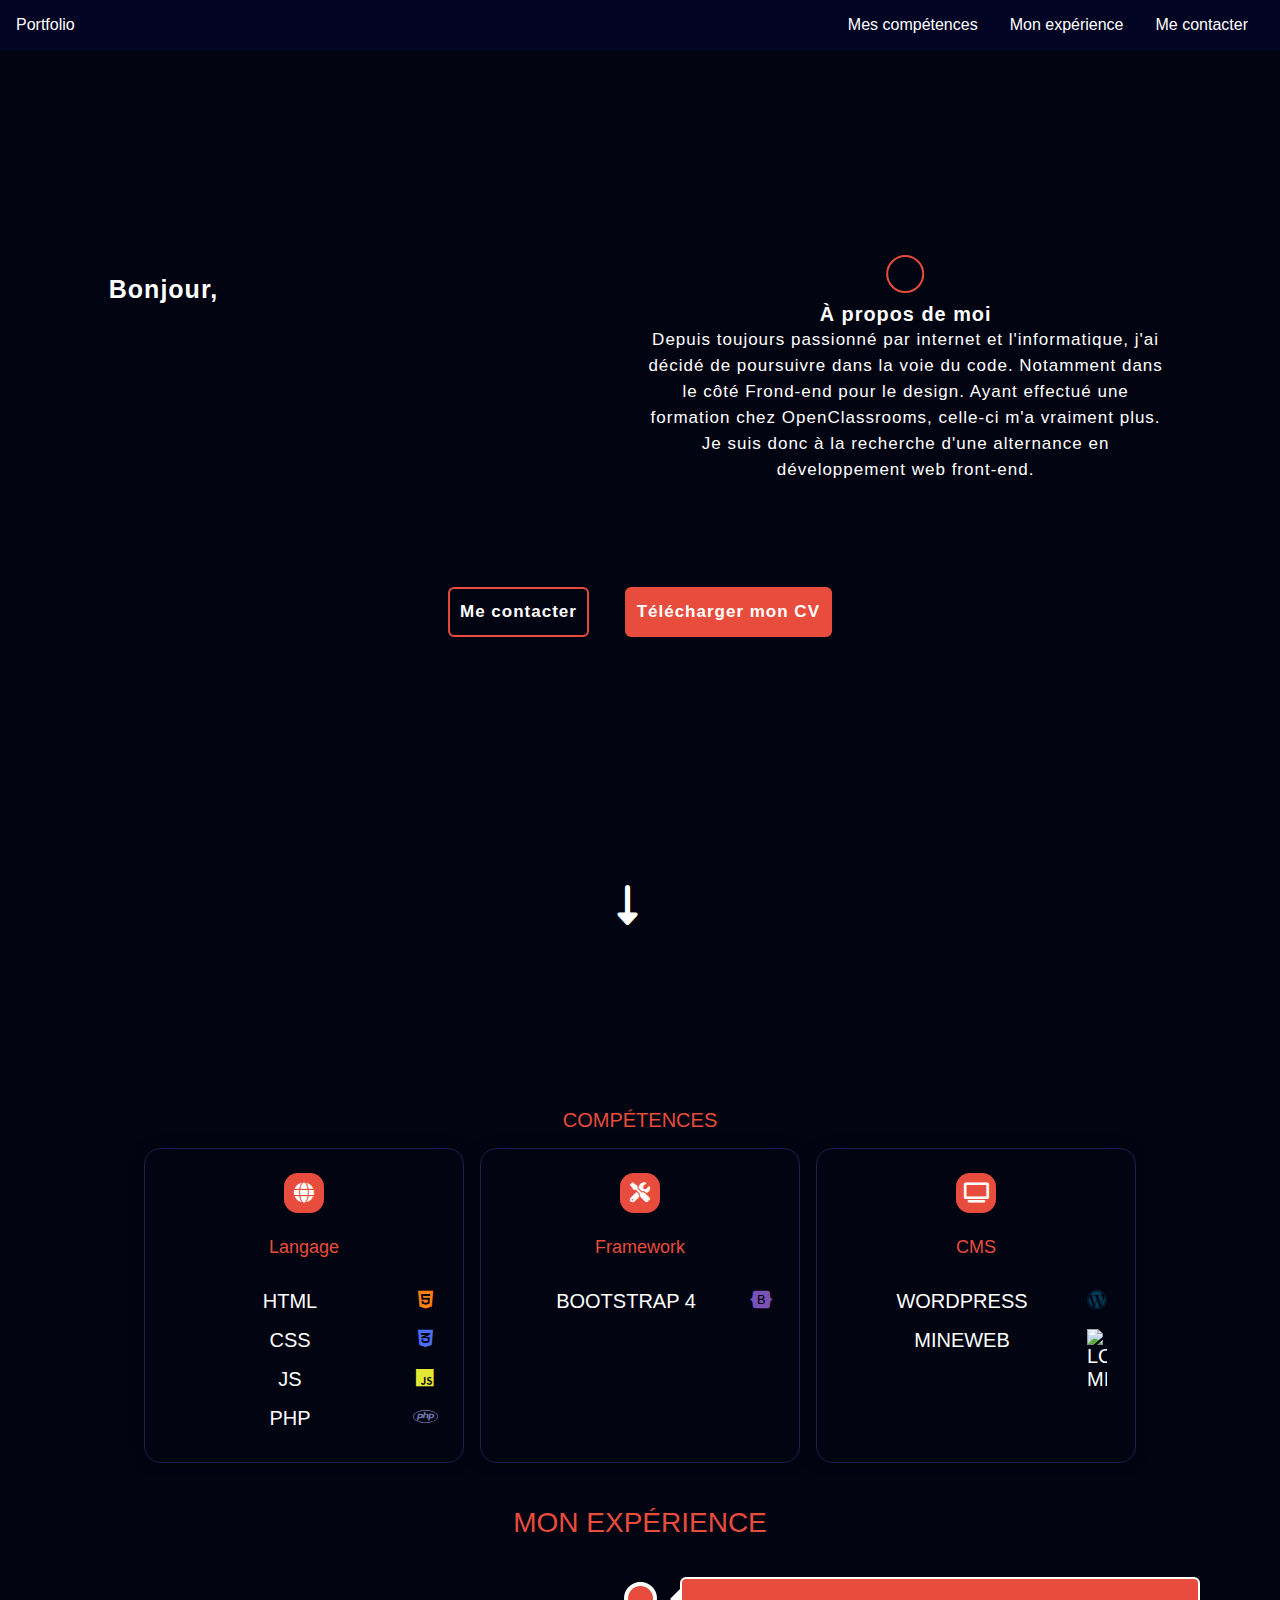
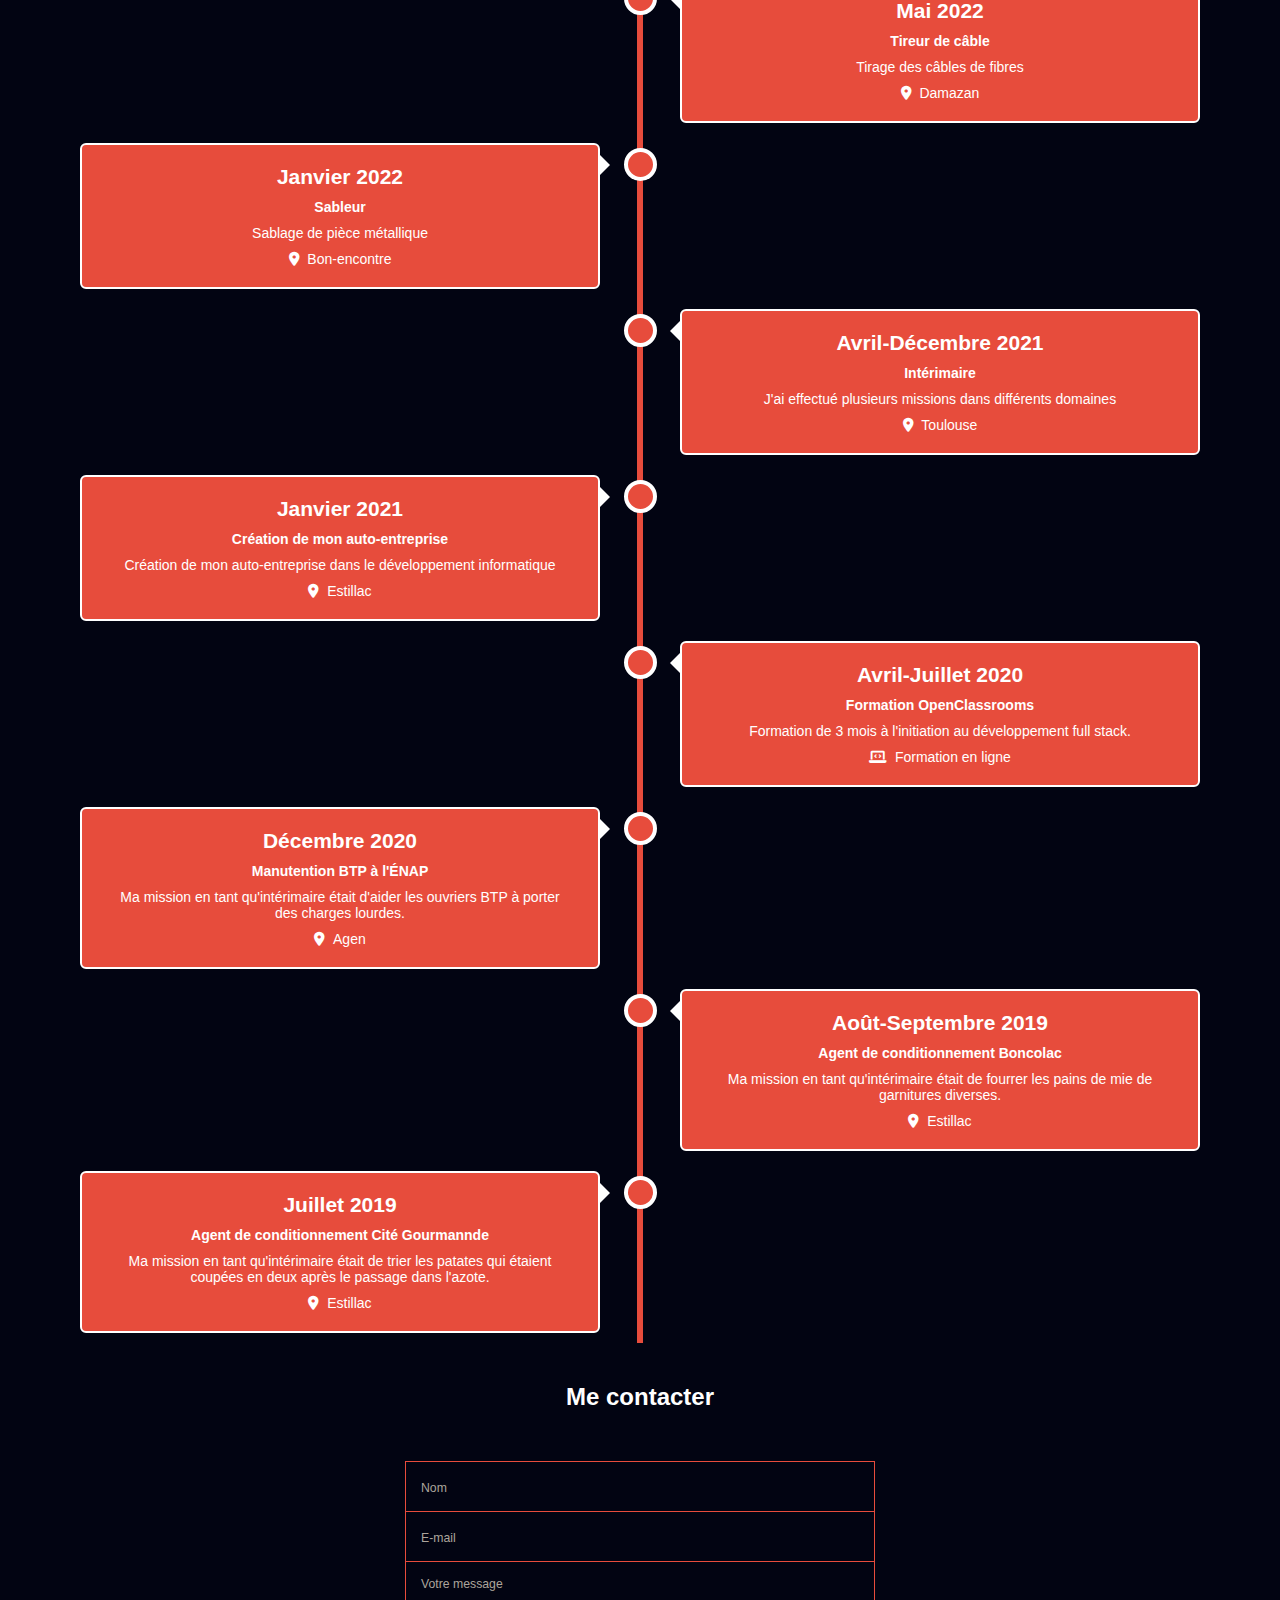
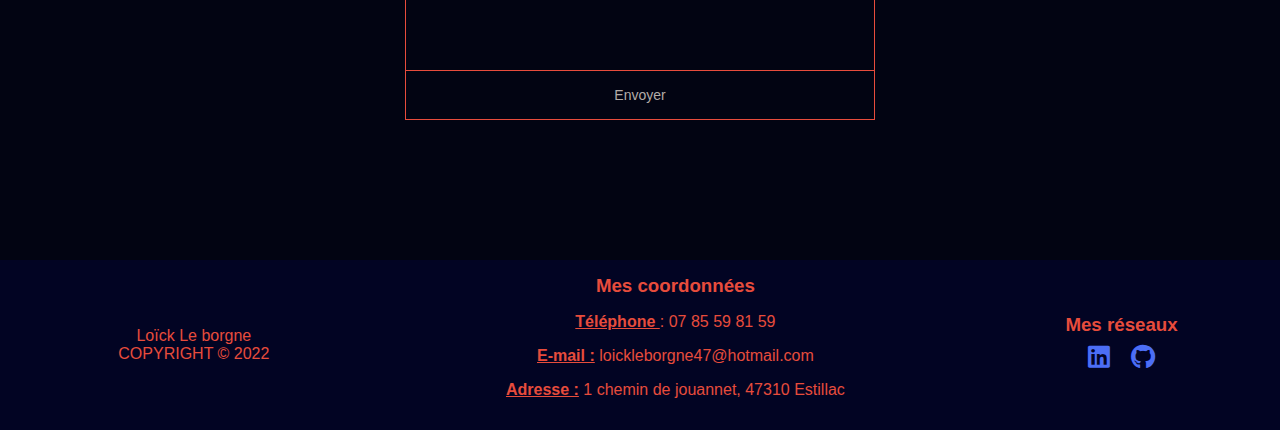
==== index.html @ b881fc99 "main" ====
<!DOCTYPE html>
<html lang="fr">

<head>
  <meta charset="UTF-8">
  <meta http-equiv="X-UA-Compatible" content="IE=edge">
  <meta name="viewport" content="width=device-width, initial-scale=1.0">
  <title>Portfolio Loïck Le Borgne</title>
  <link rel="stylesheet" href="css/style.css">
  <link rel="stylesheet" href="css/media.css">
  <link rel="stylesheet" href="https://cdnjs.cloudflare.com/ajax/libs/font-awesome/6.0.0-beta2/css/all.min.css">
</head>

<body>
  <section id="top-nav">
    <div>
      Portfolio
    </div>
    <input id="menu-toggle" type="checkbox" />
    <label class='menu-button-container' for="menu-toggle">
      <div class='menu-button'></div>
    </label>
    <ul class="menu">
      <li><a href="#skill">Mes compétences</a></li>
      <li><a href="#about-me">Mon expérience</a></li>
      <li><a href="#footer">Me contacter</a></li>
    </ul>
  </section>
  <div class="header">
    <div class="text-box">
      <div class="test">
        <h2>Bonjour,</h2>
        <p><span class="auto-input"></span></p>
      </div>
      <div class="about">
        <img src="img/AvatarMaker2.png" alt="">
        <h3>À propos de moi</h3>
        <p>Depuis toujours passionné par internet et l'informatique, j'ai décidé de poursuivre dans la voie du code.
          Notamment dans le côté Frond-end pour le design.
          Ayant effectué une formation chez OpenClassrooms, celle-ci m'a vraiment plus.
          Je suis donc à la recherche d'une alternance en développement web front-end.</p>
      </div>
      <div class="btn-middle">
        <a href="#footer" class="info">Me contacter</a>
        <a href="download/CVLoïckLeBorgne.pdf" class="btn">Télécharger mon CV</a>
      </div>
    </div>
    <a href="#skill" class="continuer"><i class="fas fa-long-arrow-alt-down"></i></a>
  </div>

  <section class="container-skill" id="skill">
    <p>Compétences</p>
    <div class="skill">
      <div class="set">
        <span class="fas fa-globe"></span>
        <p>Langage</p>
        <div class="list">
          <label>Html</label>
          <i class="fab fa-html5"></i>
        </div>
        <div class="list">
          <label>CSS</label>
          <i class="fab fa-css3-alt"></i>
        </div>
        <div class="list">
          <label>JS</label>
          <i class="fab fa-js"></i>
        </div>
        <div class="list">
          <label>Php</label>
          <i class="fab fa-php"></i>
        </div>
      </div>
      <div class="set">
        <span class="fas fa-tools"></span>
        <p>Framework</p>
        <div class="list">
          <label>Bootstrap 4</label>
          <i class="fab fa-bootstrap"></i>
        </div>
      </div>
      <div class="set">
        <span class="fas fa-tv"></span>
        <p>CMS</p>
        <div class="list">
          <label>Wordpress</label>
          <i class="fab fa-wordpress"></i>
        </div>
        <div class="list">
          <label>MineWeb</label>
          <img class="mineweb" src="img/logocms.png" alt="Logo MineWeb">
        </div>
      </div>
    </div>
  </section>

  <section id="about-me">
    <p>Mon expérience</p>
    <div class="timeline">
      <div class="container right">
        <div class="content">
          <h2>Mai 2022</h2>
          <p class="content-title">Tireur de câble</p>
          <p class="text-content">Tirage des câbles de fibres</p>
          <div class="icon">
            <i class="fas fa-map-marker-alt"></i>
            <p>&nbsp;&nbsp;Damazan</p>
          </div>
        </div>
      </div>
      <div class="container left">
        <div class="content">
          <h2>Janvier 2022</h2>
          <p class="content-title">Sableur</p>
          <p class="text-content">Sablage de pièce métallique</p>
          <div class="icon">
            <i class="fas fa-map-marker-alt"></i>
            <p>&nbsp;&nbsp;Bon-encontre</p>
          </div>
        </div>
      </div>
      <div class="timeline">
        <div class="container right">
          <div class="content">
            <h2>Avril-Décembre 2021</h2>
            <p class="content-title">Intérimaire</p>
            <p class="text-content">J'ai effectué plusieurs missions dans différents domaines</p>
            <div class="icon">
              <i class="fas fa-map-marker-alt"></i>
              <p>&nbsp;&nbsp;Toulouse</p>
            </div>
          </div>
        </div>
        <div class="container left">
          <div class="content">
            <h2>Janvier 2021</h2>
            <p class="content-title">Création de mon auto-entreprise</p>
            <p class="text-content">Création de mon auto-entreprise dans le développement informatique</p>
            <div class="icon">
              <i class="fas fa-map-marker-alt"></i>
              <p>&nbsp;&nbsp;Estillac</p>
            </div>
          </div>
        </div>
        <div class="container right">
          <div class="content">
            <h2>Avril-Juillet 2020</h2>
            <p class="content-title">Formation OpenClassrooms</p>
            <p class="text-content">Formation de 3 mois à l'initiation au développement full stack.</p>
            <div class="icon">
              <i class="fas fa-laptop-code"></i>
              <p>&nbsp;&nbsp;Formation en ligne</p>
            </div>
          </div>
        </div>
      </div>
      <div class="timeline">
        <div class="container left">
          <div class="content">
            <h2>Décembre 2020</h2>
            <p class="content-title">Manutention BTP à l'ÉNAP</p>
            <p class="text-content">Ma mission en tant qu'intérimaire était d'aider les ouvriers BTP à porter des
              charges lourdes.</p>
            <div class="icon">
              <i class="fas fa-map-marker-alt"></i>
              <p>&nbsp;&nbsp;Agen</p>
            </div>
          </div>
        </div>
        <div class="container right">
          <div class="content">
            <h2>Août-Septembre 2019</h2>
            <p class="content-title">Agent de conditionnement Boncolac</p>
            <p class="text-content">Ma mission en tant qu'intérimaire était de fourrer les pains de mie de garnitures
              diverses.</p>
            <div class="icon">
              <i class="fas fa-map-marker-alt"></i>
              <p>&nbsp;&nbsp;Estillac</p>
            </div>
          </div>
        </div>
      </div>
      <div class="timeline">
        <div class="container left">
          <div class="content">
            <h2>Juillet 2019</h2>
            <p class="content-title">Agent de conditionnement Cité Gourmannde</p>
            <p class="text-content">Ma mission en tant qu'intérimaire était de trier les patates qui étaient coupées en
              deux après le passage
              dans l'azote.</p>
            <div class="icon">
              <i class="fas fa-map-marker-alt"></i>
              <p>&nbsp;&nbsp;Estillac</p>
            </div>
          </div>
        </div>
      </div>
  </section>

  <section class="form-contact">
    <h2>Me contacter</h2>
    <form id="form" class="topBefore">
      <input id="name" type="text" placeholder="Nom">
      <input id="email" type="text" placeholder="E-mail">
      <textarea id="message" type="text" placeholder="Votre message"></textarea>
      <input id="submit" type="submit" value="Envoyer">
    </form>


  </section>
  <footer id="footer">
    <div class="container-footer">
      <p>Loïck Le borgne <br>
        COPYRIGHT © 2022</p>
    </div>
    <div class="container-footer">
      <h3>Mes coordonnées</h3>
      <p><span class="add-info">Téléphone </span> : 07 85 59 81 59</p>
      <p><span class="add-info"> E-mail :</span> loickleborgne47@hotmail.com</p>
      <p><span class="add-info">Adresse :</span> 1 chemin de jouannet, 47310 Estillac</p>
    </div>
    <div class="container-footer">
      <h3>Mes réseaux</h3>
      <a href="https://www.linkedin.com/in/loickleborgne/" target="_blank"><i class="fab fa-linkedin"></i></a>
      <a href="https://github.com/LoickLeBorgne" target="_blank"><i class="fab fa-github"></i></a>
    </div>
  </footer>

  <script src="https://cdn.jsdelivr.net/npm/typed.js@2.0.12"></script>
  <script src="js/script.js"></script>
  <script>
    var typed = new Typed(".auto-input", {
      strings: ["Je m'appelle Loïck Le Borgne.", "je suis en recherche d'une alternance !", "dans le développement web :)"],
      typeSpeed: 20,
      loop: true,
      startDelay: 500,
      backDelay: 800,
      backSpeed: 20

    })
  </script>
</body>

</html>
---- css/style.css ----
*{
    margin: 0;
    padding: 0;
    box-sizing: border-box;
    font-family: 'poppins', sans-serif;
}

html{
    scroll-behavior: smooth;
    background: #020412;
}

.header{
    width: 100%;
    height: 80vh;
    background: #020412;
    color: #fff;
    padding: 0 8.5%;
    position: relative;
}



.sticky {
    position: fixed;
    top: 0;
    left: 0;
    width: 100%;;
    background-color: #050929;
}

.sticky + .content {
    padding-top: 60px;
}

.logo{
    width: 120px;
    cursor: pointer;
}

.menu-icon{
    width: 35px;
    cursor: pointer;
}

nav ul{
    flex: 1;
    text-align: right;
    padding-right: 40px;
    
}

nav ul li{
    display: inline-block;
    list-style: none;
    margin: 10px 30px;
}

nav ul li a{
    color: #fff;
    text-decoration: none;
    letter-spacing: 1px;
    font-size: 17px;
}

nav ul li a:hover{
    color: #e74c3c;
}

.text-box{
    margin-top: 15%;
    font-size: 17px;
    letter-spacing: 1px;
    line-height: 26px;
}

.text-box h2{
    font-size: 40px;
    line-height: 160px;
}

.text-box a{
    margin-top: 30px;
    display: inline-block;
    border-radius: 6px;
    border: 2px solid #e74c3c;
    color: #fff;
    padding: 10px;
    text-decoration: none;
}
.text-box .btn{
    background: #e74c3c;
    color: #fff;
    margin-left: 30px;
    font-weight: 600;
    transition: .45s;
}

.info{
    font-weight: 600;
}

.text-box .btn:hover{
    color: #000;
}

.about{
    justify-content: center;
    text-align: center;
    width: 50%;
    transform: translate(100%, -50%);
}

#about-me > p{
    text-align: center;
    color: #e74c3c;
    padding: 1em;
    font-size: 28px;
    text-transform: uppercase;
}

.continuer{
    position: absolute;
    color: white;
    bottom: 0;
    font-size: 40px;
    right: 50%;
    top: 85%;
    transition: .45s;
}
.continuer:hover{
    color: #e74c3c;
}

.auto-input{
    color: #e74c3c;
    font-size: 40px;
}

.container-skill{
    font-size: 28px;
    text-transform: uppercase;
    text-align: center;
    padding: 95px;
    color: #e74c3c;
}

.about img{
    border: 2px solid #e74c3c;
    padding: 1em;
    border-radius: 50%;
}

.container-skill .skill{
    display: grid;
    grid-gap: 16px;
    padding: 16px;
    max-width: 1024px;
    margin-inline: auto;
}

@media screen and (min-width: 600px){
    .skill{
        grid-template-columns: repeat(3, 1fr);
    }
}

@media screen and (max-width: 600px){
    .skill{
        grid-template-columns: 1fr;
    }
}

.skill .set{
    box-shadow:-1px 0px 12px 0px rgb(0 0 0 / 64%);
    border: 1px solid #1b1f4e;
    padding: 24px;
    border-radius: 16px;
    transition: .35s;
}

.skill .set:hover{
    box-shadow: -1px 0px 5px 5px rgba(27,31,78,0.61);
}

.set span{
    display: flex;
    justify-content: center;
    align-items: center;
    width: 80px;
    height: 80px;
    font-size: 48px;
    background-color: #e74c3c;
    color: white;
    border-radius: 35%;
    margin-inline: auto;
}

.set > p{
    padding: 24px;
    font-size: 24px;
    color: #e74c3c;
    text-align: center;
    text-transform: capitalize;
}

.set .list{
    padding-block: 8px;
    display: grid;
    grid-template-columns: 1fr 28px;
    color: #fff;
    text-transform: uppercase;
}

.mineweb{
    width: 38px;
    transform: translate(-11%);
}

.set:hover .list{
    color: #fff;
}

.fa-html5{
    color: #fd7e14;
}

.fa-css3-alt{
    color: #4c6ef5;
}
.fa-js{
    color: #e4e634;
}

.fa-wordpress{
    color: #003c56;
}

.fa-bootstrap{
    color: #7952b3;
}

.fa-php{
    color: #787cb4;
}

footer{
    color: #e74c3c;
    display: flex;
    justify-content: space-around;
    background-color: #020423;
}

.container-footer{
    padding: 15px;
    margin: auto;
    text-align: center;
}

.container-footer p{
    margin: 1em;
}

.container-footer .fab{
    font-size: 25px;
    color: #4c6ef5;
    margin: 8px;
}

.content-title{
    font-weight: bold;
    font-size: 25px;
    padding-top: 10px;
}


  
p.text-content {
    padding-top: 10px;
}

.icon{
    display: flex;
    align-items: center;
    justify-content: center;
    padding-top: 10px;
}
  
.timeline {
    position: relative;
    max-width: 1200px;
    margin: 0 auto;
    text-align: center;
}
  
.timeline::after {
    content: '';
    position: absolute;
    width: 6px;
    background-color:#e74c3c;
    top: 15px;
    bottom: 0;
    left: 50%;
    margin-left: -3px;
}
  
.container {
    padding: 10px 40px;
    position: relative;
    background-color: inherit;
    width: 50%;
}
  
.container::after {
    content: '';
    position: absolute;
    width: 25px;
    height: 25px;
    right: -17px;
    background-color: #e74c3c;
    border: 4px solid white;
    top: 15px;
    border-radius: 50%;
    z-index: 1;
}
  
.left {
    left: 0;
}
  
.right {
    left: 50%;
}
  
.left::before {
    content: " ";
    height: 0;
    position: absolute;
    top: 22px;
    width: 0;
    z-index: 1;
    right: 30px;
    border: medium solid white;
    border-width: 10px 0 10px 10px;
    border-color: transparent transparent transparent white;
}
  
.right::before {
    content: " ";
    height: 0;
    position: absolute;
    top: 22px;
    width: 0;
    z-index: 1;
    left: 30px;
    border: medium solid white;
    border-width: 10px 10px 10px 0;
    border-color: transparent white transparent transparent;
}
  
.right::after {
    left: -16px;
}
  
.content {
    padding: 20px 30px;
    background-color :#e74c3c;
    position: relative;
    border-radius: 6px;
    border: 2px solid white;
    color: white;
}
  
  
.inner{
    padding-top: 20px;
}

#top-nav {
  display: flex;
  flex-direction: row;
  align-items: center;
  justify-content: space-between;
  background-color: #020423;
  color: #FFF;
  height: 50px;
  width: 100%;
  padding: 1em;
  z-index: 999;
}

.menu {
  display: flex;
  flex-direction: row;
  list-style-type: none;
  margin: 0;
  padding: 0;
}

.menu > li {
  margin: 0 1rem;
  overflow: hidden;
  text-decoration: none;
  list-style: none;
}

.menu a{
    list-style: none;
    text-decoration: none;
    color: white;
    transition: all 0.45s ease 0s;
    font-size: 16px;
    font-weight: 500;
}

.menu a:hover{
    color: #e74c3c;
}

.menu-button-container {
  display: none;
  height: 100%;
  width: 30px;
  cursor: pointer;
  flex-direction: column;
  justify-content: center;
  align-items: center;
}

#menu-toggle {
  display: none;
}

.menu-button,
.menu-button::before,
.menu-button::after {
  display: block;
  background-color: #fff;
  position: absolute;
  height: 4px;
  width: 30px;
  transition: transform 400ms cubic-bezier(0.23, 1, 0.32, 1);
  border-radius: 2px;
}

.menu-button::before {
  content: '';
  margin-top: -8px;
}

.menu-button::after {
  content: '';
  margin-top: 8px;
}

#menu-toggle:checked + .menu-button-container .menu-button::before {
  margin-top: 0px;
  transform: rotate(405deg);
}

#menu-toggle:checked + .menu-button-container .menu-button {
  background: rgba(255, 255, 255, 0);
}

#menu-toggle:checked + .menu-button-container .menu-button::after {
  margin-top: 0px;
  transform: rotate(-405deg);
}

@media (max-width: 700px) {
  .menu-button-container {
    display: flex;
  }
  .menu {
    position: absolute;
    top: 0;
    margin-top: 50px;
    left: 0;
    flex-direction: column;
    width: 100%;
    justify-content: center;
    align-items: center;
  }
  #menu-toggle ~ .menu li {
    height: 0;
    margin: 0;
    padding: 0;
    border: 0;
    transition: height 400ms cubic-bezier(0.23, 1, 0.32, 1);
  }
  #menu-toggle:checked ~ .menu li {
    height: 2.5em;
    padding: 0.5em;
    transition: height 400ms cubic-bezier(0.23, 1, 0.32, 1);
  }
  .menu > li {
    display: flex;
    justify-content: center;
    margin: 0;
    padding: 0.5em 0;
    width: 100%;
    color: white;
    background-color: #020423;
  }
  .menu > li:not(:last-child) {
    border-bottom: 1px solid #444;
  }
}


.add-info{
    font-weight: bold;
    text-decoration: underline;
}

input::-webkit-input-placeholder, textarea::-webkit-input-placeholder {
    color: #aca49c;
    font-size: 0.875em;
  }
  
  input:focus::-webkit-input-placeholder, textarea:focus::-webkit-input-placeholder {
    color: #bbb5af;
  }
  
  input::-moz-placeholder, textarea::-moz-placeholder {
    color: #aca49c;
    font-size: 0.875em;
  }
  
  input:focus::-moz-placeholder, textarea:focus::-moz-placeholder {
    color: #bbb5af;
  }
  
  input::placeholder, textarea::placeholder {
    color: #aca49c;
    font-size: 0.875em;
  }
  
  input:focus::placeholder, textarea::focus:placeholder {
    color: #bbb5af;
  }
  
  input::-ms-placeholder, textarea::-ms-placeholder {
    color: #aca49c;
    font-size: 0.875em;
  }
  
  input:focus::-ms-placeholder, textarea:focus::-ms-placeholder {
    color: #bbb5af;
  }
  
  /* on hover placeholder */
  
  input:hover::-webkit-input-placeholder, textarea:hover::-webkit-input-placeholder {
    color: #e2dedb;
    font-size: 0.875em;
  }
  
  input:hover:focus::-webkit-input-placeholder, textarea:hover:focus::-webkit-input-placeholder {
    color: #cbc6c1;
  }
  
  input:hover::-moz-placeholder, textarea:hover::-moz-placeholder {
    color: #e2dedb;
    font-size: 0.875em;
  }
  
  input:hover:focus::-moz-placeholder, textarea:hover:focus::-moz-placeholder {
    color: #cbc6c1;
  }
  
  input:hover::placeholder, textarea:hover::placeholder {
    color: #e2dedb;
    font-size: 0.875em;
  }
  
  input:hover:focus::placeholder, textarea:hover:focus::placeholder {
    color: #cbc6c1;
  }
  
  input:hover::placeholder, textarea:hover::placeholder {
    color: #e2dedb;
    font-size: 0.875em;
  }
  
  input:hover:focus::-ms-placeholder, textarea:hover::focus:-ms-placeholder {
    color: #cbc6c1;
  }
  
  #form {
    position: relative;
    margin: 50px auto 100px auto;
    width: 500px;
  }
  
  input {
    font-family: 'Lato', sans-serif;
    font-size: 0.875em;
    width: 470px;
    height: 50px;
    padding: 0px 15px 0px 15px;
    
    background: transparent;
    outline: none;
    color: #726659;
    
    border: solid 1px #e74c3c;
    border-bottom: none;
    
    transition: all 0.3s ease-in-out;
    -webkit-transition: all 0.3s ease-in-out;
    -moz-transition: all 0.3s ease-in-out;
    -ms-transition: all 0.3s ease-in-out;
  }
  
  input:hover {
    background: #020423;
    color: #e2dedb;
  }
  
  textarea {
    width: 470px;
    max-width: 470px;
    height: 110px;
    max-height: 110px;
    padding: 15px;
    background: transparent;
    outline: none;
    color: #726659;
    font-family: 'Lato', sans-serif;
    font-size: 0.875em;
    border: solid 1px #e74c3c;
    transition: all 0.3s ease-in-out;
    -webkit-transition: all 0.3s ease-in-out;
    -moz-transition: all 0.3s ease-in-out;
    -ms-transition: all 0.3s ease-in-out;
    resize: none;
  }
  
  textarea:hover {
    background: #020423;
    color: #e2dedb;
  }
  
  #submit {  
    padding: 0;
    margin: -5px 0px 0px 0px;
    font-family: 'Lato', sans-serif;
    font-size: 0.875em;
    color: #b3aca7;  
    outline:none;
    cursor: pointer; 
    border: solid 1px #e74c3c;
    border-top: none;
  }
  
  #submit:hover {
    color: #e74c3c;
  }

  .form-contact{
      text-align: center;
      color: white;
      padding: 40px;
  }


  ::-webkit-scrollbar {
    width: 5px;
  }
  
  /* Track */
  ::-webkit-scrollbar-track {
    border-radius: 5px;
  }
   
  /* Handle */
  ::-webkit-scrollbar-thumb {
    background: #e74c3c; 
    border-radius: 10px;
  }
---- css/media.css ----
@media screen and (max-width: 1280px){
      .container-skill{
          font-size: 20px;
          padding: 0px;
      }

      .content{
        font-size: 14px;
      }
      .content-title{
        font-size: 14px;
      }
      .set span{
        width: 40px;
        height: 40px;
        font-size: 20px;
      }
      .mineweb{
        width: 20px;
        transform: translate(20%);
      }
      .set > p{
        font-size: 18px;
      }
      .header{
          height: 100vh;
      }
      .btn-middle{
        position: absolute;
        left: 50%;
        transform: translate(-50%, -50%);
      }
      .continuer{
        top: 75%;
      }
  }


  @media screen and (max-width: 1380px){
    .text-box h2{
        font-size: 25px;
    }
    .auto-input{
        font-size: 25px;
    }
  }

  @media screen and (max-width: 780px){
    footer{
      display: flex;
      flex-wrap: wrap;
    }
    .content{
      padding: 10px 10px;
      font-size: 12px;
    }
  }


  @media screen and (max-width: 900px){
    .about{
      transform: none;
      width: auto;
    }
    .header{
      padding: 10px;
    }
    .continuer{
      transform: translate(50%,-50%);
      top: 95%;
      right: 50%;
    }
    .btn-middle{
      top: 92%;
      display: flex;
      text-align: center;
    }
    .test{
      text-align: center;
      padding: 25px;
    }
    .text-box h2{
      line-height: 50px;
    }

    .test p{
      height: 100px;
    }
    input{
      width: 250px;
    }
    textarea{
      width: 250px;
    }
    .continuer{
      display: none;
    }
    #form{
      width: auto;
    }
    .container-footer{
      font-size: 12px;
    }
  }


  @media screen and (max-width: 400px){
    .about img{
      padding: 0;
    }
    .about{
      font-size: 15px;
      position: absolute;
    }

    .text-box a{
      padding: 5px;
    }
    .test{
      font-size: 15px;
      padding: 0;
    }
    .btn-middle{
      top: 99%;
    }
    .container-skill{
      margin-top: 3em;
    }
    .content h2{
      font-size: 15px;
    }
    .content-title{
      font-size: 10px;
    }
  }
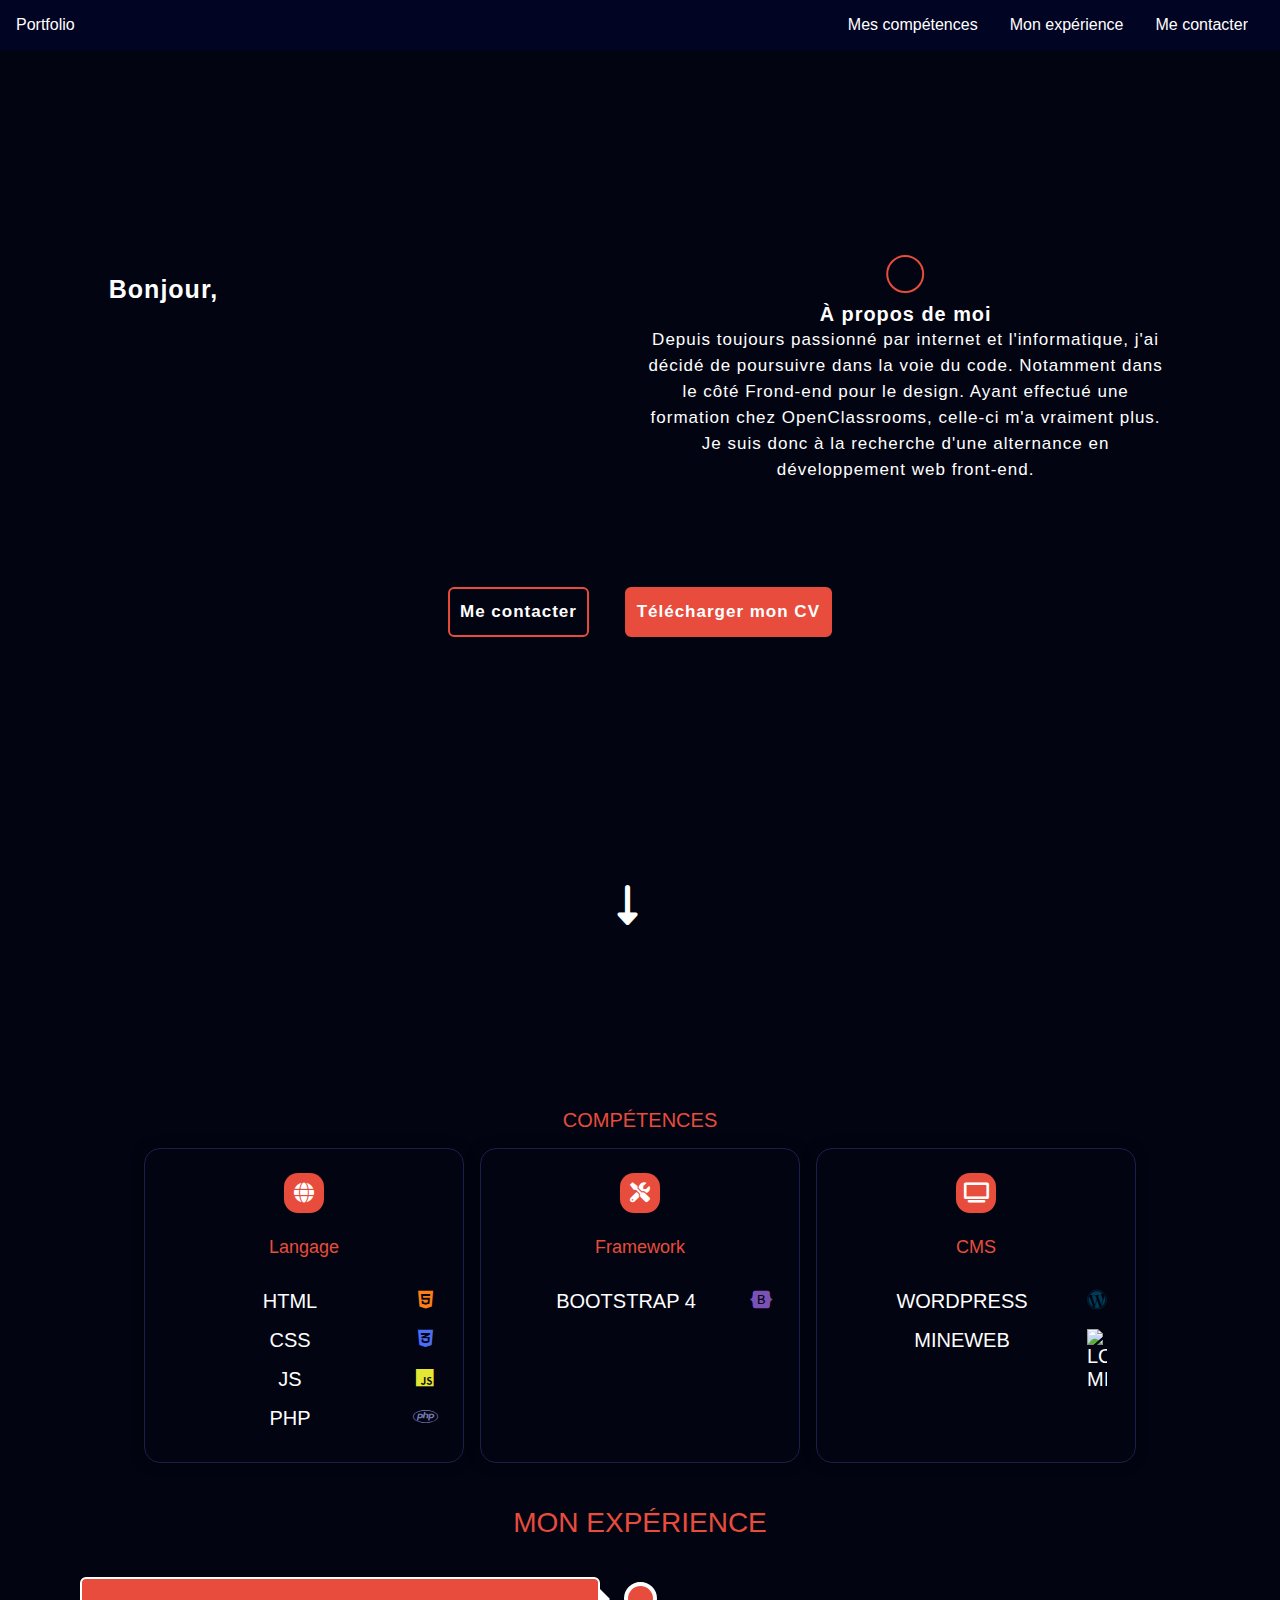
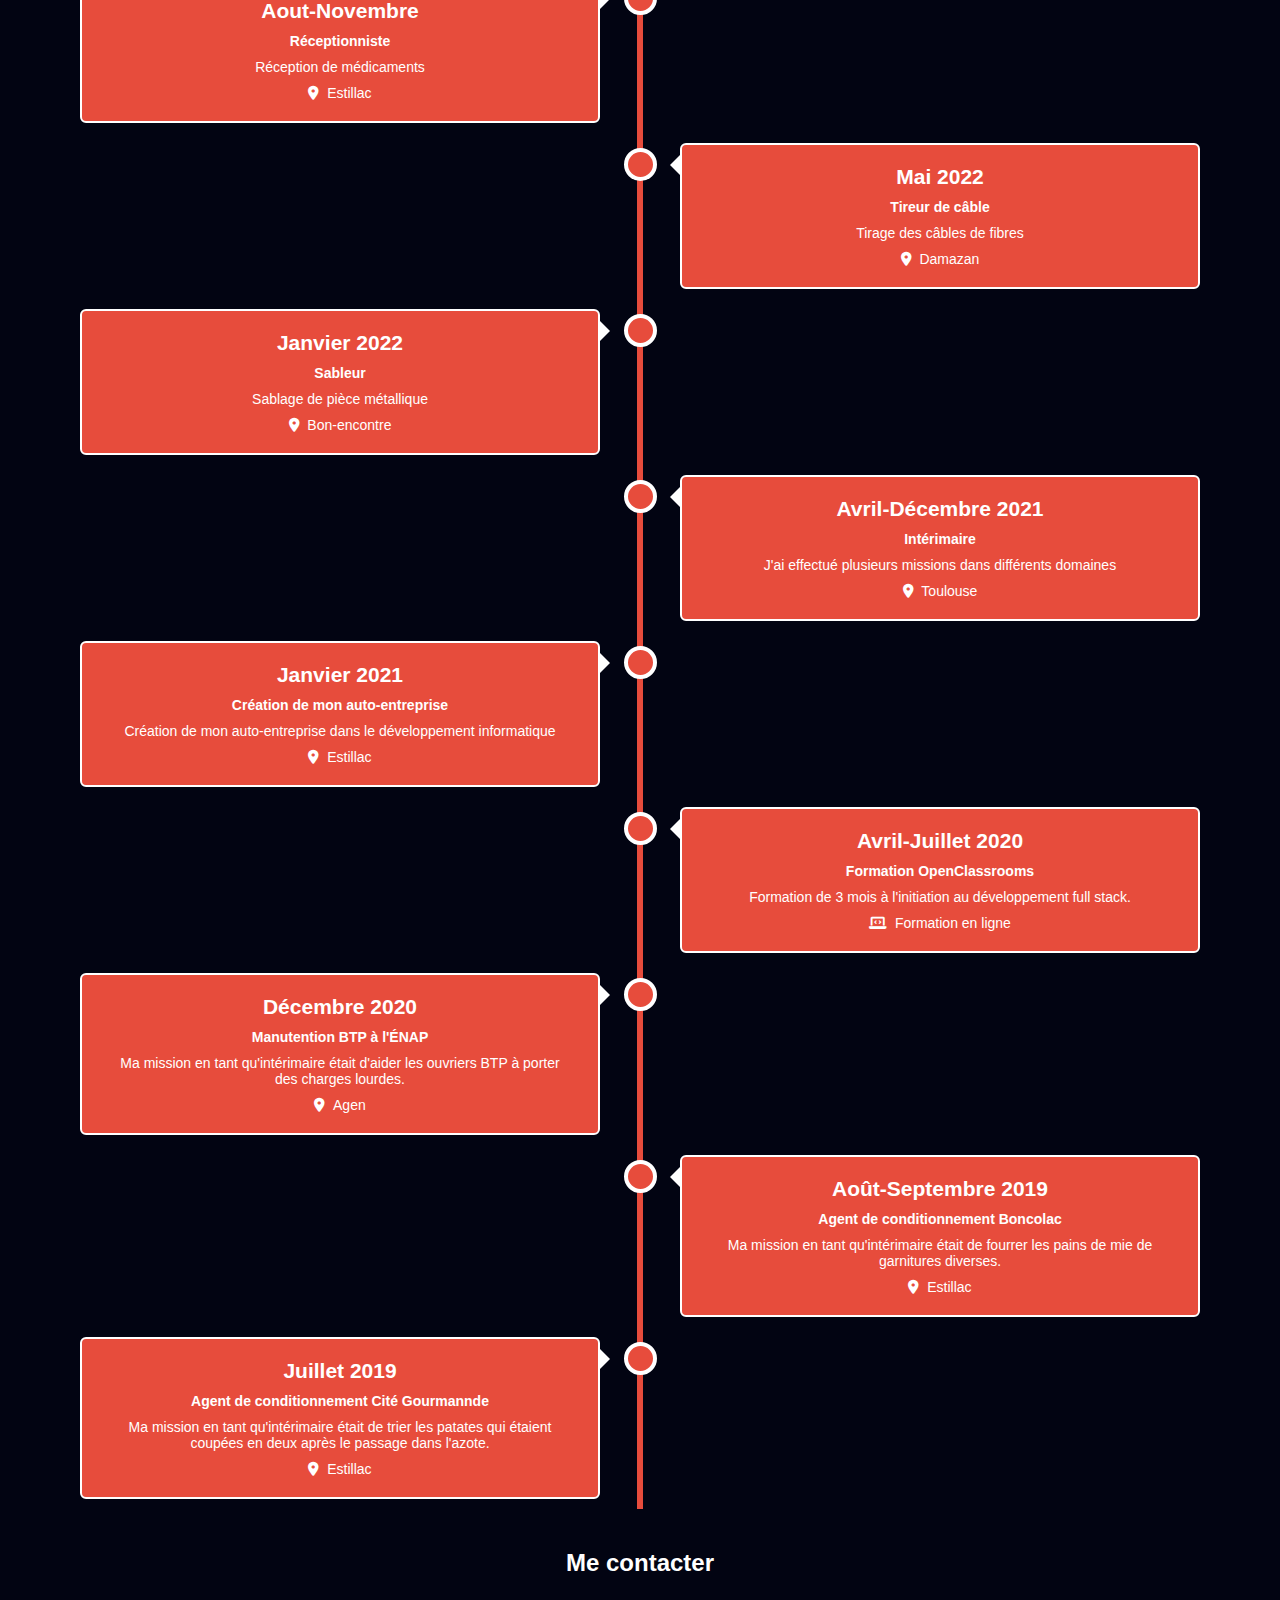
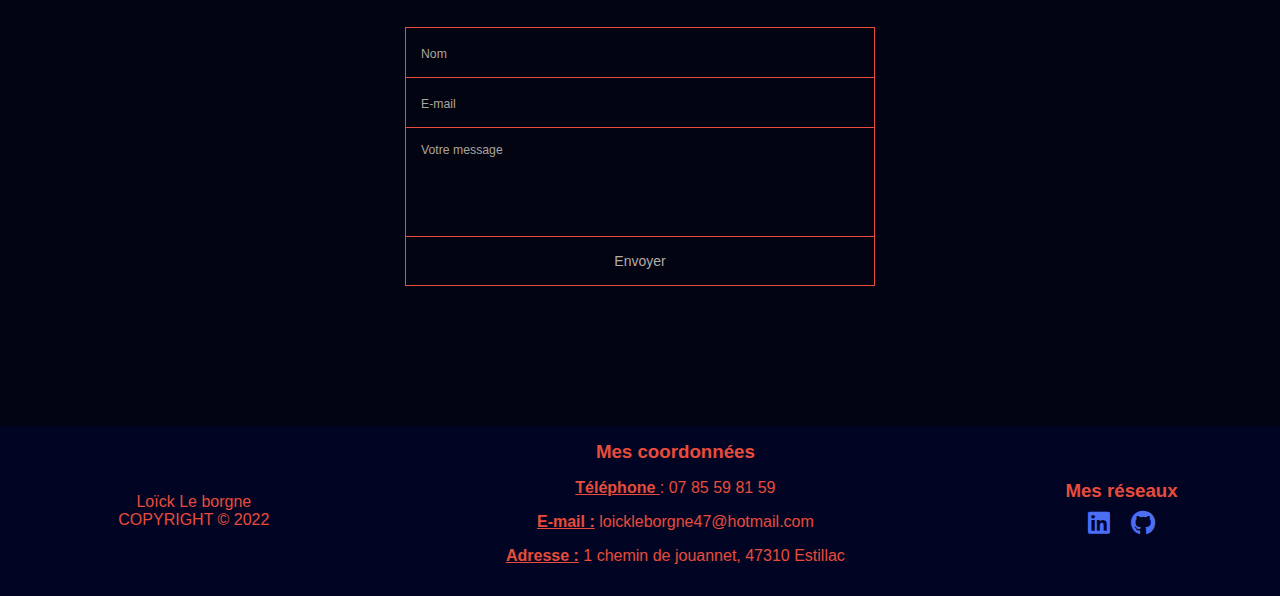
==== commit 22198be7: "Update index.html" ====
--- a/index.html
+++ b/index.html
@@ -96,6 +96,18 @@
 
   <section id="about-me">
     <p>Mon expérience</p>
+    <div class="timeline">
+      <div class="container left">
+        <div class="content">
+          <h2>Aout-Novembre</h2>
+          <p class="content-title">Réceptionniste</p>
+          <p class="text-content">Réception de médicaments</p>
+          <div class="icon">
+            <i class="fas fa-map-marker-alt"></i>
+            <p>&nbsp;&nbsp;Estillac</p>
+          </div>
+        </div>
+      </div>
     <div class="timeline">
       <div class="container right">
         <div class="content">
@@ -241,4 +253,4 @@
   </script>
 </body>
 
-</html>+</html>
--- a/css/media.css
+++ b/css/media.css
@@ -121,10 +121,11 @@
       padding: 0;
     }
     .btn-middle{
-      top: 99%;
+      top: 100%;
+      margin-top: 1.5em;
     }
     .container-skill{
-      margin-top: 3em;
+      margin-top: 6em;
     }
     .content h2{
       font-size: 15px;
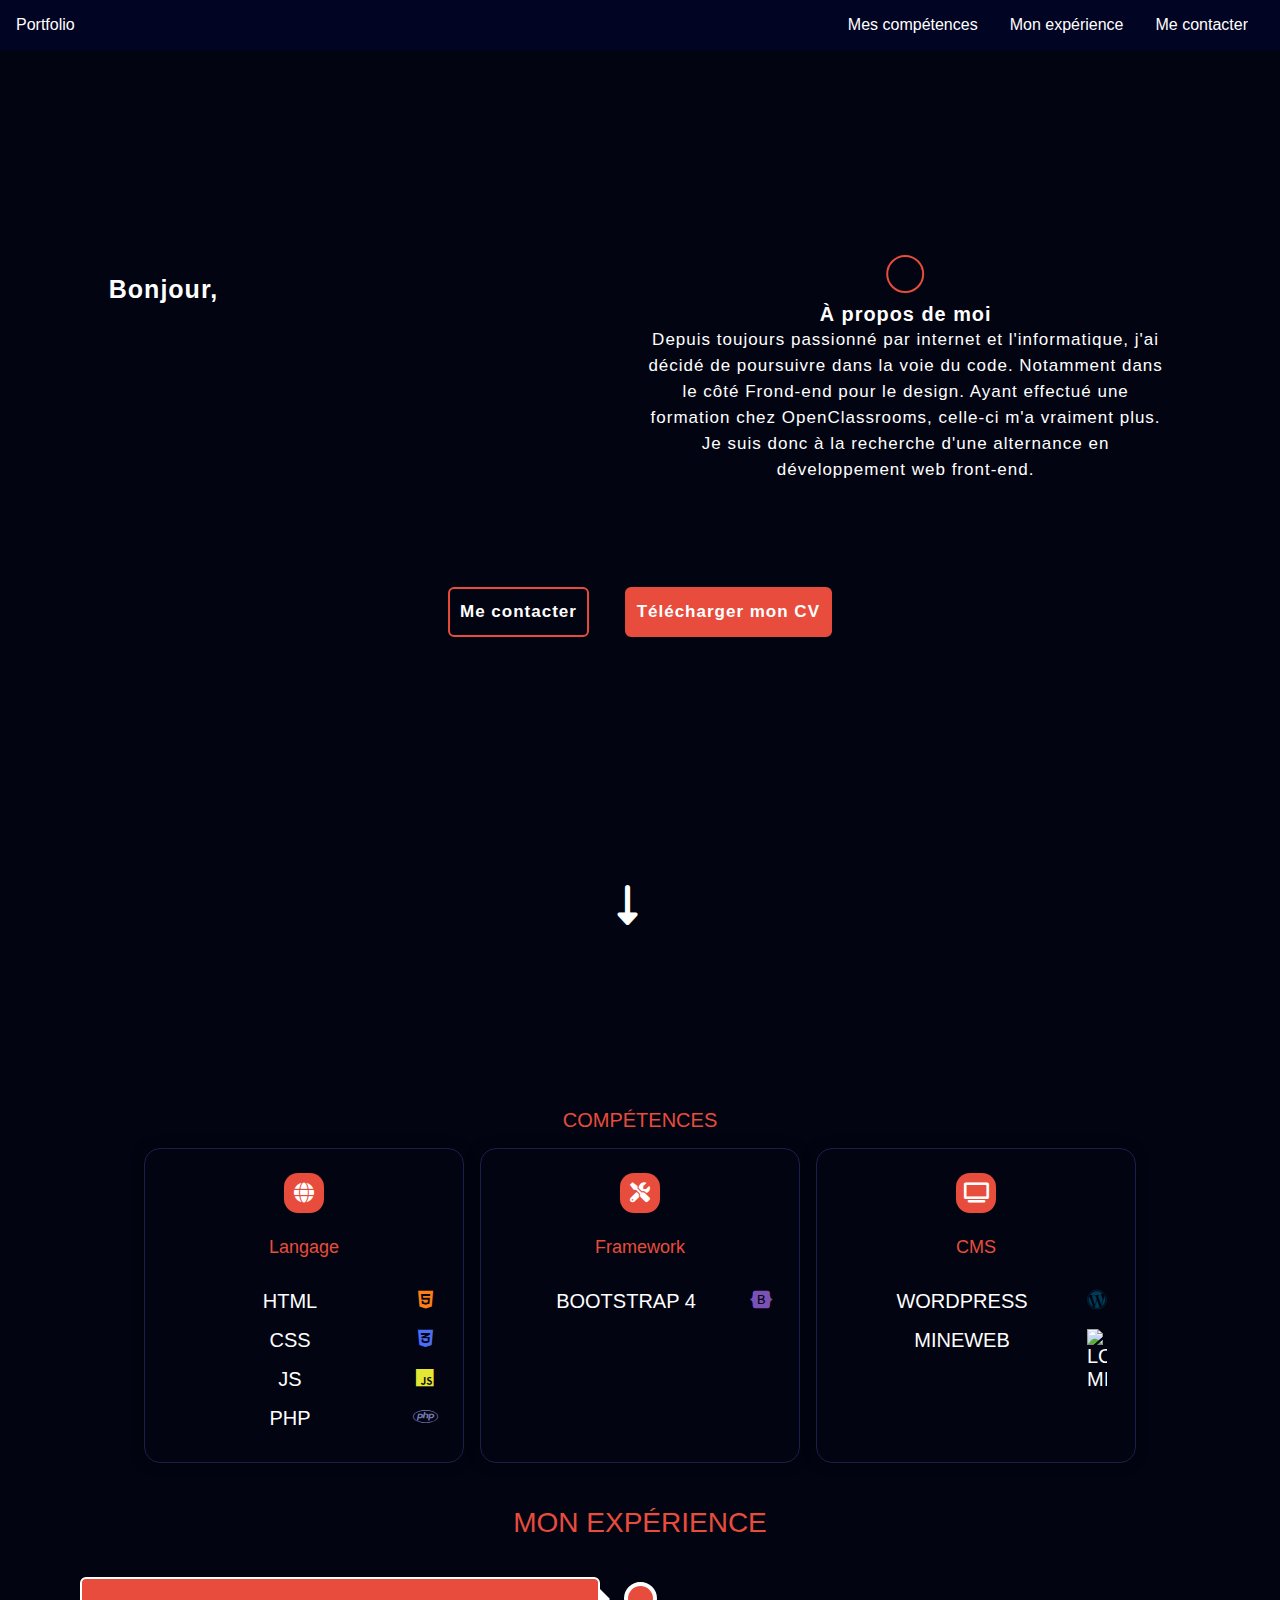
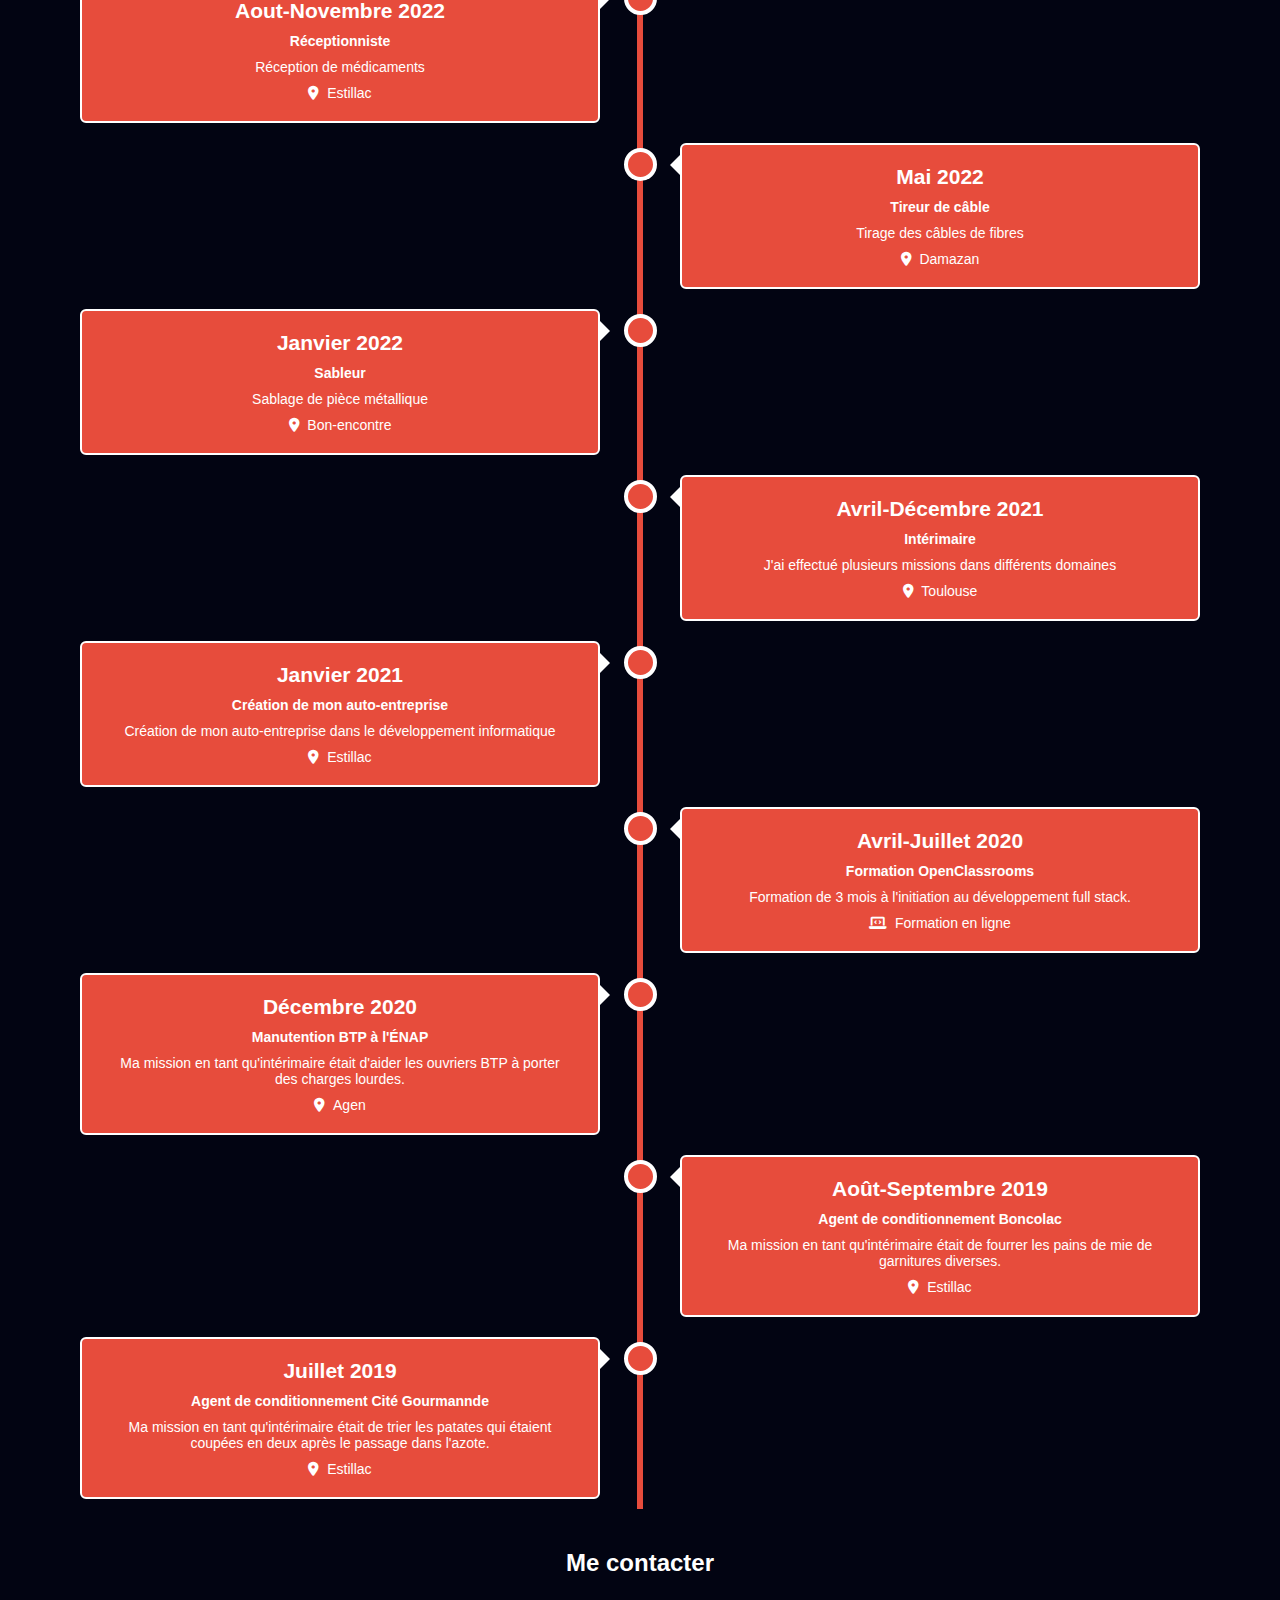
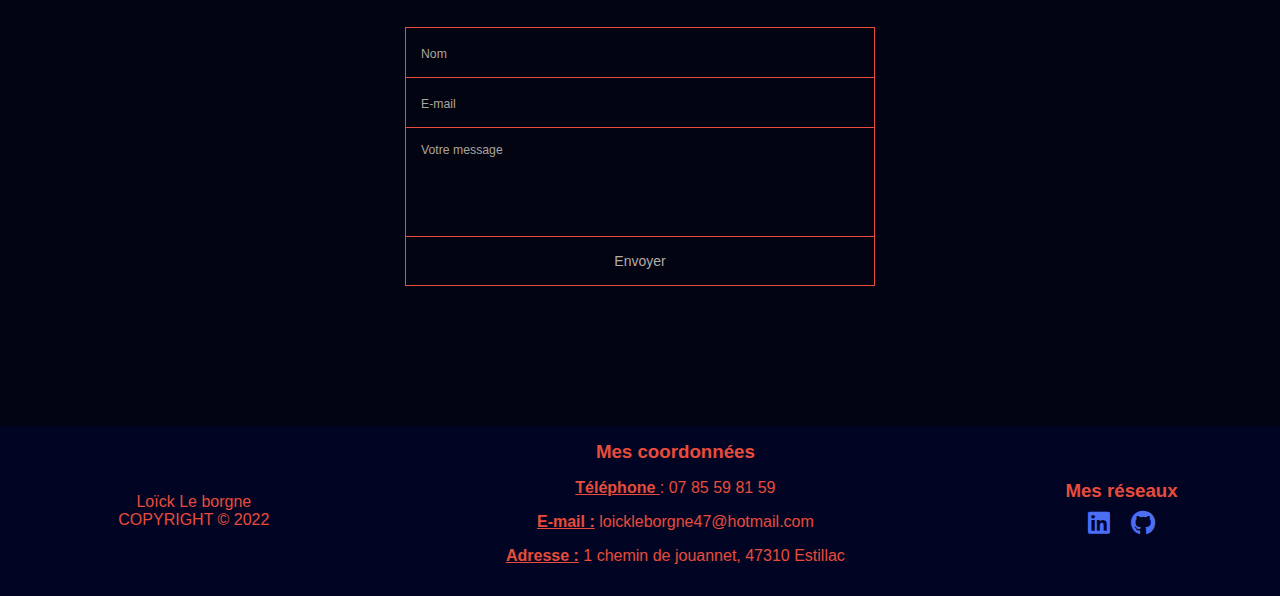
==== commit d3b4f57d: "Update index.html" ====
--- a/index.html
+++ b/index.html
@@ -99,7 +99,7 @@
     <div class="timeline">
       <div class="container left">
         <div class="content">
-          <h2>Aout-Novembre</h2>
+          <h2>Aout-Novembre 2022</h2>
           <p class="content-title">Réceptionniste</p>
           <p class="text-content">Réception de médicaments</p>
           <div class="icon">
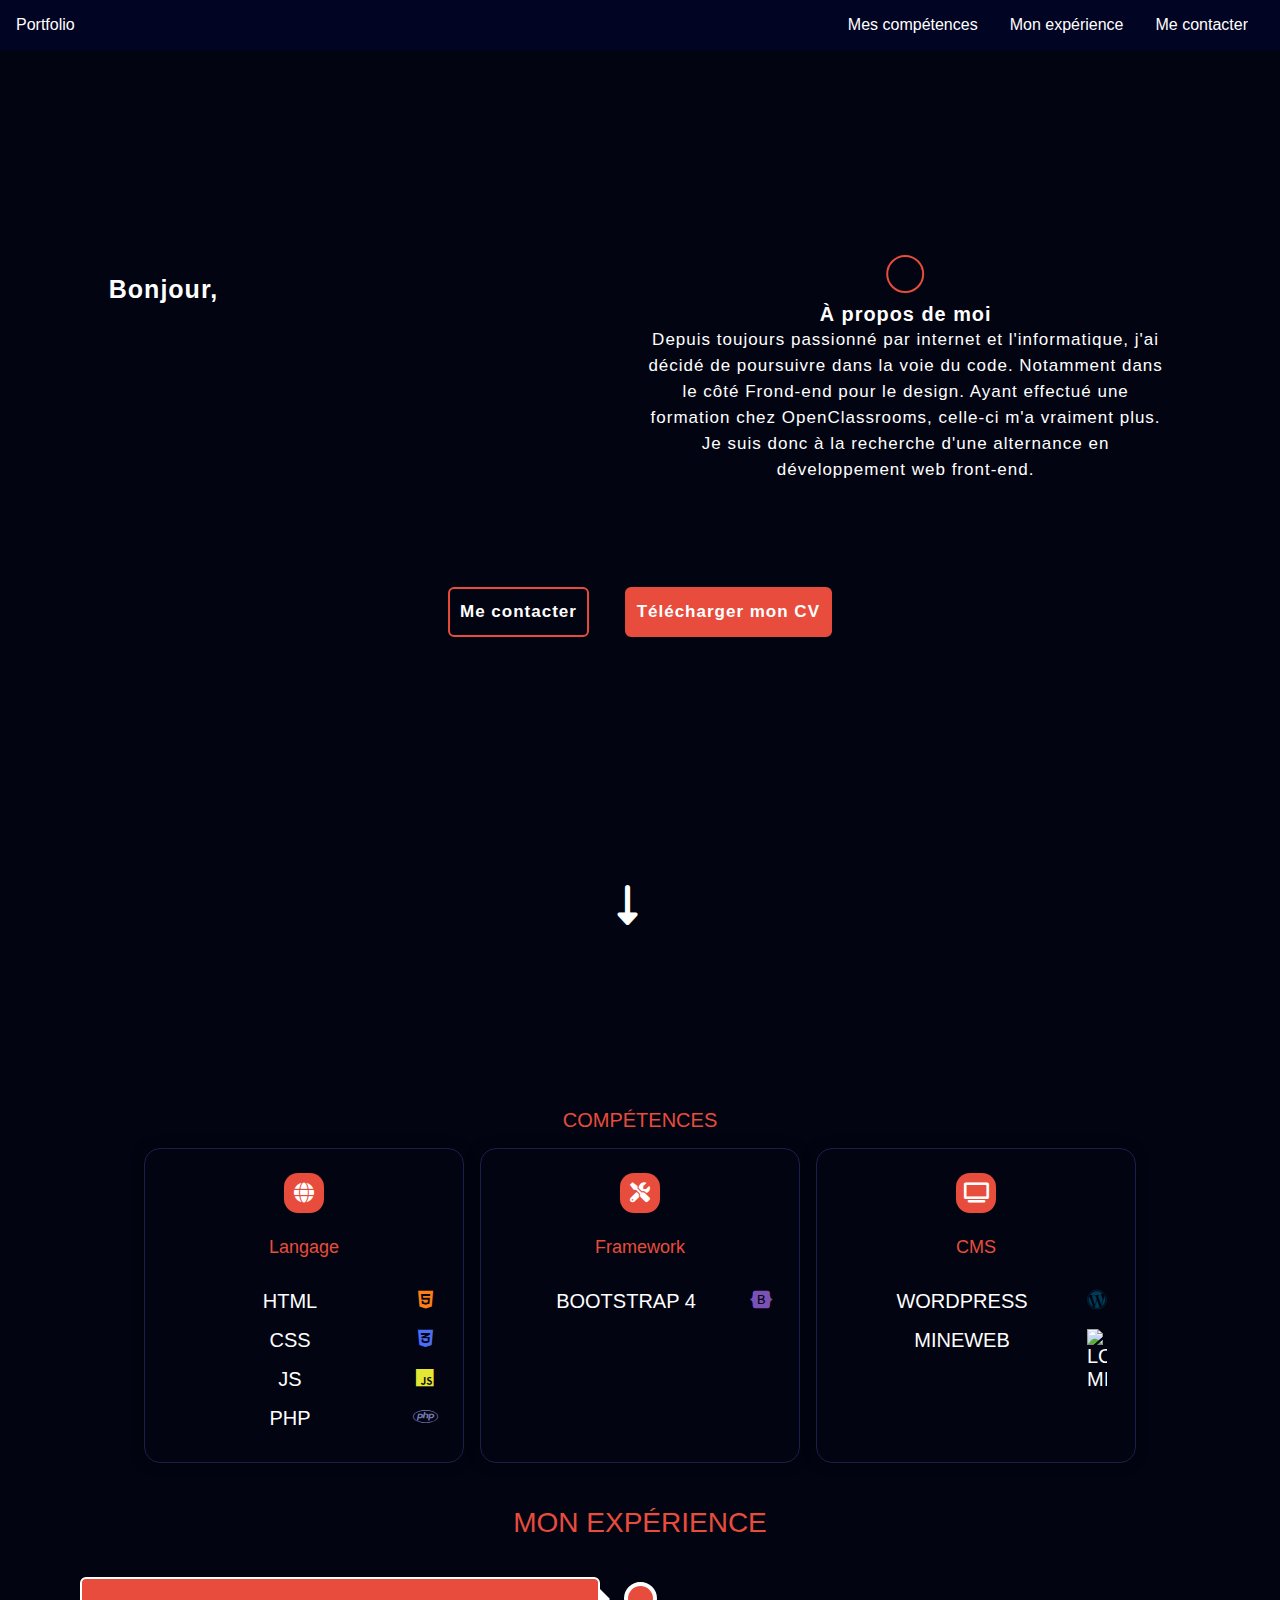
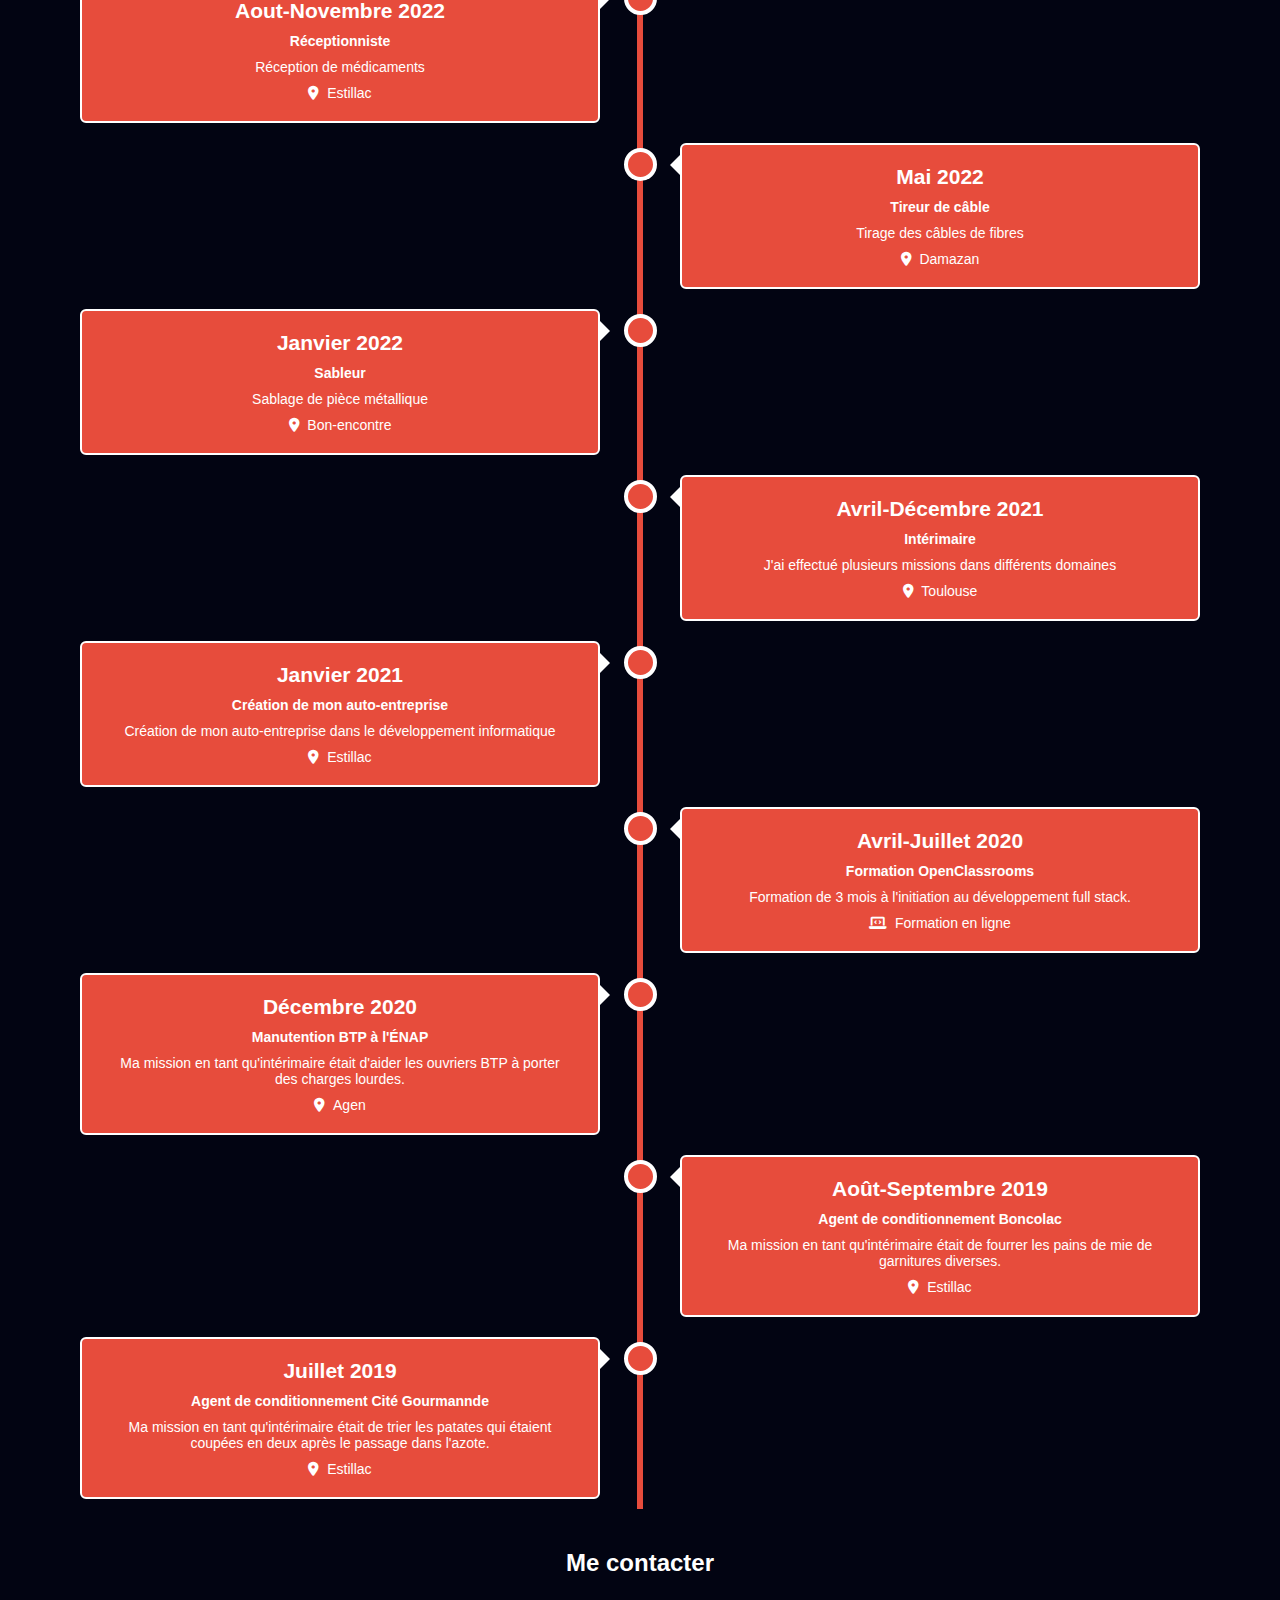
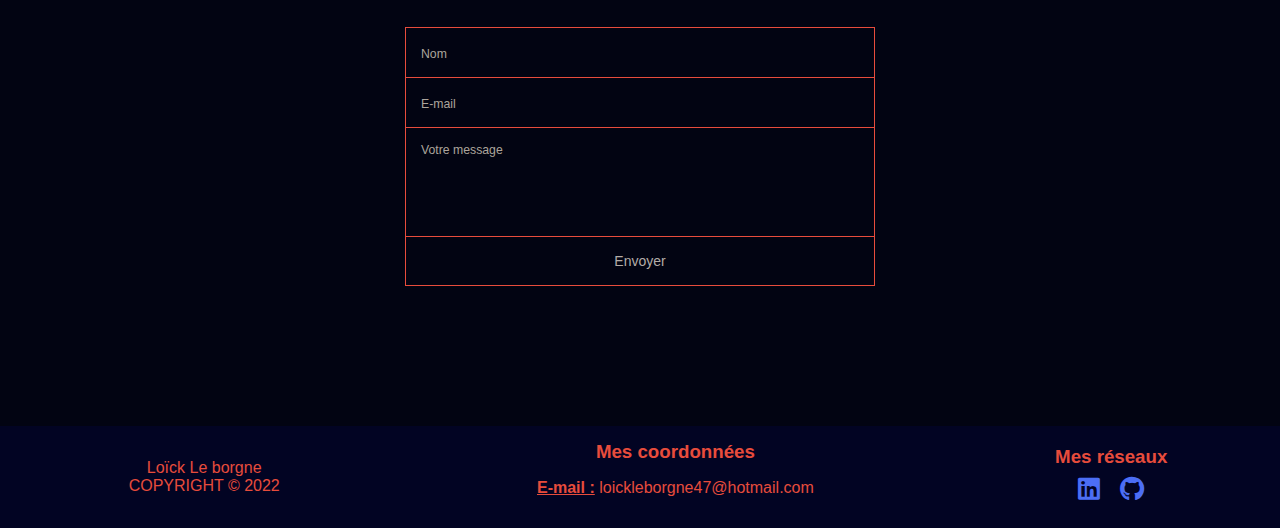
==== commit fc95773e: "Update index.html" ====
--- a/index.html
+++ b/index.html
@@ -42,7 +42,7 @@
       </div>
       <div class="btn-middle">
         <a href="#footer" class="info">Me contacter</a>
-        <a href="download/CVLoïckLeBorgne.pdf" class="btn">Télécharger mon CV</a>
+        <a href="download/LoickLeBorgne.pdf" class="btn">Télécharger mon CV</a>
       </div>
     </div>
     <a href="#skill" class="continuer"><i class="fas fa-long-arrow-alt-down"></i></a>
@@ -227,9 +227,7 @@
     </div>
     <div class="container-footer">
       <h3>Mes coordonnées</h3>
-      <p><span class="add-info">Téléphone </span> : 07 85 59 81 59</p>
       <p><span class="add-info"> E-mail :</span> loickleborgne47@hotmail.com</p>
-      <p><span class="add-info">Adresse :</span> 1 chemin de jouannet, 47310 Estillac</p>
     </div>
     <div class="container-footer">
       <h3>Mes réseaux</h3>
